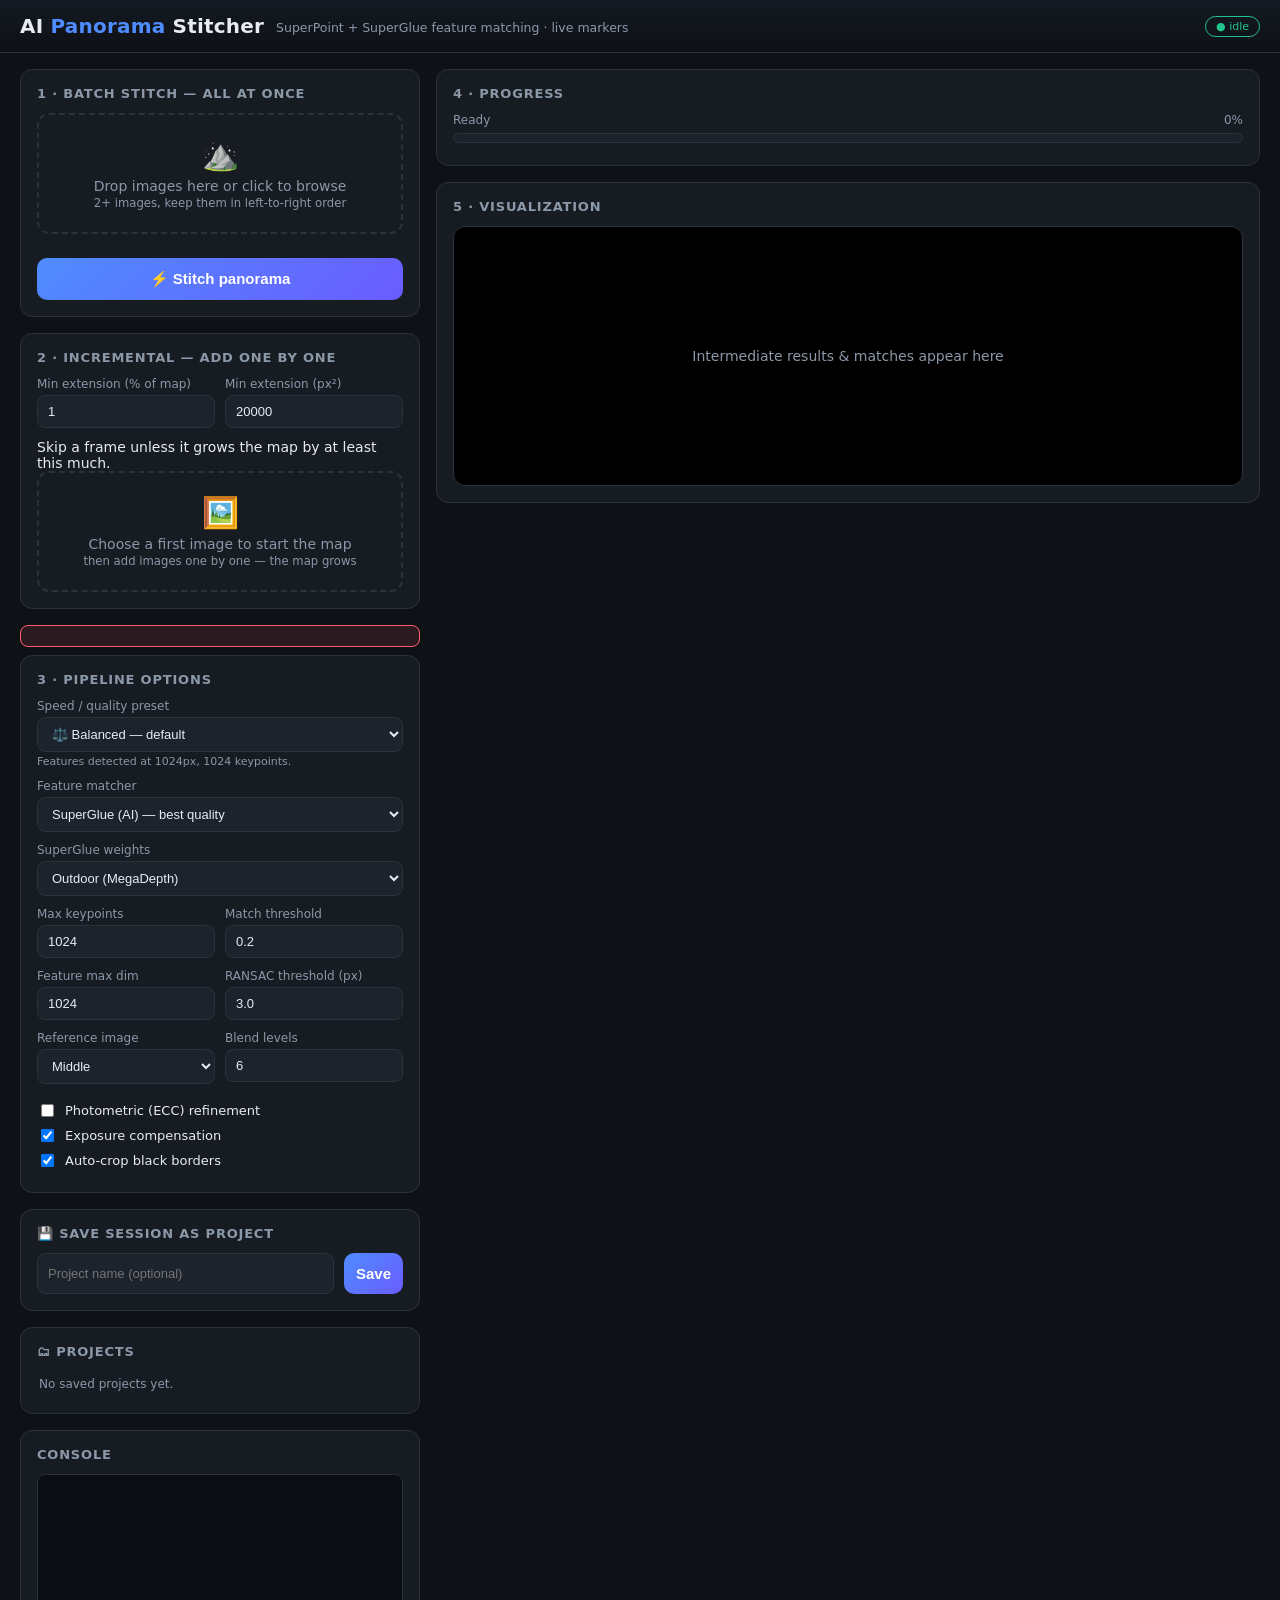
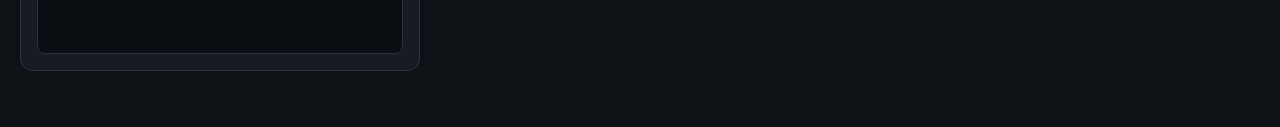
==== static/index.html @ 3840626b "init" ====
<!DOCTYPE html>
<html lang="en">
<head>
  <meta charset="UTF-8" />
  <meta name="viewport" content="width=device-width, initial-scale=1.0" />
  <title>AI Panorama Stitcher · SuperGlue</title>
  <link rel="stylesheet" href="/static/style.css?v=6" />
</head>
<body>
  <header>
    <h1>AI <span class="ai">Panorama</span> Stitcher</h1>
    <p class="subtitle">SuperPoint + SuperGlue feature matching · live markers</p>
    <span class="badge" id="conn-badge">● idle</span>
  </header>

  <div class="layout">
    <!-- ===================== LEFT: controls ===================== -->
    <div>
      <div class="card">
        <h2>1 · Batch stitch — all at once</h2>
        <div class="dropzone" id="dropzone">
          <span class="big">⛰️</span>
          Drop images here or click to browse<br />
          <small>2+ images, keep them in left-to-right order</small>
        </div>
        <input type="file" id="file-input" accept="image/*" multiple hidden />
        <div class="thumbs" id="thumbs"></div>
        <button class="btn" id="stitch-btn" style="margin-top:12px">⚡ Stitch panorama</button>
      </div>

      <div class="card">
        <h2>2 · Incremental — add one by one</h2>
        <div class="row">
          <div class="field">
            <label>Min extension (% of map)</label>
            <input type="number" id="incr-min-extend" value="1" min="0" max="100" step="0.5" />
          </div>
          <div class="field">
            <label>Min extension (px²)</label>
            <input type="number" id="incr-min-extend-px" value="20000" min="0" step="1000" />
          </div>
        </div>
        <div class="hint">Skip a frame unless it grows the map by at least this much.</div>
        <div id="incr-seed-wrap">
          <div class="dropzone" id="incr-seed">
            <span class="big">🖼️</span>
            Choose a first image to start the map<br />
            <small>then add images one by one — the map grows</small>
          </div>
          <input type="file" id="incr-seed-input" accept="image/*" hidden />
        </div>
        <div id="incr-session" hidden>
          <div class="stat-grid" id="incr-stats"></div>
          <div class="row" style="margin-top:10px">
            <button class="btn" id="incr-add-btn">➕ Add next image</button>
            <button class="btn secondary" id="incr-download">⬇ Download</button>
          </div>
          <button class="btn secondary" id="incr-reset" style="margin-top:8px">↺ Start over</button>
          <input type="file" id="incr-add-input" accept="image/*" hidden />
          <div class="hint" id="incr-msg"></div>
        </div>
      </div>

      <div class="banner error" id="banner"></div>

      <div class="card">
        <h2>3 · Pipeline options</h2>
        <div class="field">
          <label>Speed / quality preset</label>
          <select id="preset">
            <option value="fast">⚡ Fast — heavy downscale (~4× faster)</option>
            <option value="balanced" selected>⚖️ Balanced — default</option>
            <option value="best">🏔️ Best — max detail (slow)</option>
          </select>
          <div class="hint" id="preset-hint"></div>
        </div>
        <div class="field">
          <label>Feature matcher</label>
          <select id="engine">
            <option value="superglue">SuperGlue (AI) — best quality</option>
            <option value="sift">SIFT — classic, accurate</option>
            <option value="orb">ORB — fastest (CPU)</option>
          </select>
        </div>
        <div class="field" id="weights-field">
          <label>SuperGlue weights</label>
          <select id="weights">
            <option value="outdoor">Outdoor (MegaDepth)</option>
            <option value="indoor">Indoor (ScanNet)</option>
          </select>
        </div>
        <div class="row">
          <div class="field">
            <label>Max keypoints</label>
            <input type="number" id="max-keypoints" value="1024" min="128" max="8192" step="128" />
          </div>
          <div class="field">
            <label>Match threshold</label>
            <input type="number" id="match-threshold" value="0.2" min="0.05" max="0.9" step="0.05" />
          </div>
        </div>
        <div class="row">
          <div class="field">
            <label>Feature max dim</label>
            <input type="number" id="feature-max-dim" value="1200" min="320" max="4096" step="100" />
          </div>
          <div class="field">
            <label>RANSAC threshold (px)</label>
            <input type="number" id="ransac-thresh" value="3.0" min="0.5" max="20" step="0.5" />
          </div>
        </div>
        <div class="row">
          <div class="field">
            <label>Reference image</label>
            <select id="reference">
              <option value="middle">Middle</option>
              <option value="first">First</option>
            </select>
          </div>
          <div class="field">
            <label>Blend levels</label>
            <input type="number" id="blend-levels" value="6" min="2" max="8" step="1" />
          </div>
        </div>
        <label class="check"><input type="checkbox" id="refine" /> Photometric (ECC) refinement</label>
        <label class="check"><input type="checkbox" id="exposure" checked /> Exposure compensation</label>
        <label class="check"><input type="checkbox" id="crop" checked /> Auto-crop black borders</label>
        <input type="hidden" id="sinkhorn-iterations" value="50" />
      </div>

      <div class="card">
        <h2>💾 Save session as project</h2>
        <div class="row">
          <input type="text" id="project-name" placeholder="Project name (optional)" />
          <button class="btn" id="save-project" style="width:auto">Save</button>
        </div>
      </div>

      <div class="card">
        <h2>🗂 Projects</h2>
        <div class="projects" id="projects-list">
          <div class="empty">No saved projects yet.</div>
        </div>
      </div>

      <div class="card">
        <h2>Console</h2>
        <div class="log" id="log"></div>
      </div>
    </div>

    <!-- ===================== RIGHT: progress + viewer ===================== -->
    <div>
      <div class="card">
        <h2>4 · Progress</h2>
        <div class="progress-wrap">
          <div class="progress-meta">
            <span id="p-label">Ready</span>
            <span id="p-pct">0%</span>
          </div>
          <div class="bar"><div class="fill" id="p-fill"></div></div>
        </div>
        <div class="timeline" id="timeline"></div>
      </div>

      <div class="card">
        <h2>5 · Visualization</h2>
        <div class="viewer" id="viewer">
          <div class="placeholder" id="viewer-ph">Intermediate results & matches appear here</div>
          <img id="viewer-img" hidden />
          <div class="cap" id="viewer-cap" hidden></div>
        </div>
      </div>

      <div class="card" id="result-card" hidden>
        <h2>6 · Result</h2>
        <div class="viewer" id="result-viewer"></div>
        <div class="stat-grid" id="stats"></div>
        <div class="result-actions">
          <a class="btn" id="download" download="panorama.jpg" hidden>⬇ Download JPEG</a>
          <a class="btn" id="download-png" download="panorama.png" hidden>⬇ Download PNG</a>
        </div>
      </div>
    </div>
  </div>

  <script src="/static/app.js?v=6"></script>
</body>
</html>
---- static/style.css ----
:root {
  --bg: #0e1116;
  --panel: #171b22;
  --panel-2: #1d232c;
  --border: #2a323d;
  --text: #e7ecf3;
  --muted: #8b98a8;
  --accent: #4f8cff;
  --accent-2: #22c58b;
  --danger: #ff5f6d;
  --warn: #ffb454;
  --radius: 12px;
}

* { box-sizing: border-box; }

html, body {
  margin: 0;
  padding: 0;
  background: var(--bg);
  color: var(--text);
  font-family: "Inter", system-ui, -apple-system, "Segoe UI", Roboto, sans-serif;
  font-size: 14px;
}

h1 {
  font-size: 20px;
  margin: 0;
  letter-spacing: .2px;
}
h1 .ai { color: var(--accent); }
.subtitle { color: var(--muted); margin: 2px 0 0; font-size: 12.5px; }

header {
  padding: 14px 20px;
  border-bottom: 1px solid var(--border);
  background: linear-gradient(180deg, #141922, #0e1116);
  display: flex;
  align-items: center;
  gap: 12px;
}
header .badge {
  margin-left: auto;
  font-size: 11px;
  color: var(--accent-2);
  border: 1px solid var(--accent-2);
  border-radius: 999px;
  padding: 3px 10px;
  white-space: nowrap;
}

.layout {
  display: grid;
  grid-template-columns: 400px 1fr;
  gap: 16px;
  padding: 16px 20px 40px;
  max-width: 1500px;
  margin: 0 auto;
}
@media (max-width: 980px) { .layout { grid-template-columns: 1fr; } }

.card {
  background: var(--panel);
  border: 1px solid var(--border);
  border-radius: var(--radius);
  padding: 16px;
  margin-bottom: 16px;
}
.card h2 {
  margin: 0 0 12px;
  font-size: 13px;
  text-transform: uppercase;
  letter-spacing: .8px;
  color: var(--muted);
  font-weight: 600;
}

/* ---- dropzone ---- */
.dropzone {
  border: 2px dashed var(--border);
  border-radius: var(--radius);
  padding: 22px;
  text-align: center;
  color: var(--muted);
  cursor: pointer;
  transition: .15s;
}
.dropzone:hover, .dropzone.drag { border-color: var(--accent); color: var(--text); }
.dropzone .big { font-size: 30px; display: block; margin-bottom: 6px; }

.thumbs { display: flex; flex-wrap: wrap; gap: 8px; margin-top: 12px; }
.thumb {
  position: relative;
  width: 72px; height: 54px;
  border-radius: 8px;
  overflow: hidden;
  border: 1px solid var(--border);
  cursor: grab;
  background: #000;
}
.thumb img { width: 100%; height: 100%; object-fit: cover; display: block; }
.thumb .idx {
  position: absolute; left: 3px; top: 3px;
  background: rgba(0,0,0,.65); color: #fff;
  font-size: 10px; padding: 1px 5px; border-radius: 4px;
}
.thumb .del {
  position: absolute; right: 3px; top: 3px;
  background: rgba(0,0,0,.7); color: #fff;
  border: none; border-radius: 50%; width: 18px; height: 18px;
  cursor: pointer; line-height: 1; font-size: 12px;
}
.thumb.dragging { opacity: .4; }

/* ---- form ---- */
.field { margin-bottom: 11px; }
.field label { display: block; font-size: 12px; color: var(--muted); margin-bottom: 4px; }
.field input, .field select {
  width: 100%;
  background: var(--panel-2);
  color: var(--text);
  border: 1px solid var(--border);
  border-radius: 8px;
  padding: 8px 10px;
  font-size: 13px;
}
.field input[type=range] { padding: 0; }
.field .hint { color: var(--muted); font-size: 11px; margin-top: 3px; }
.row { display: flex; gap: 10px; }
.row .field { flex: 1; }
.check { display: flex; align-items: center; gap: 8px; margin: 6px 0; font-size: 13px; }
.check input { width: auto; }

.btn {
  width: 100%;
  background: linear-gradient(135deg, #4f8cff, #6a5cff);
  color: #fff;
  border: none;
  border-radius: 10px;
  padding: 12px;
  font-size: 15px;
  font-weight: 600;
  cursor: pointer;
  transition: .15s;
}
.btn:hover:not(:disabled) { filter: brightness(1.1); }
.btn:disabled { opacity: .5; cursor: not-allowed; }

/* ---- progress ---- */
.progress-wrap { margin-bottom: 6px; }
.progress-meta { display: flex; justify-content: space-between; font-size: 12px; color: var(--muted); margin-bottom: 6px; }
.bar {
  height: 10px;
  background: var(--panel-2);
  border-radius: 999px;
  overflow: hidden;
  border: 1px solid var(--border);
}
.bar .fill {
  height: 100%;
  width: 0%;
  background: linear-gradient(90deg, var(--accent), var(--accent-2));
  border-radius: 999px;
  transition: width .3s ease;
}

/* ---- timeline markers ---- */
.timeline { margin-top: 6px; }
.marker {
  display: grid;
  grid-template-columns: 26px 1fr;
  gap: 10px;
  padding: 10px 4px;
  position: relative;
}
.marker:not(:last-child)::before {
  content: "";
  position: absolute;
  left: 16px; top: 30px; bottom: -6px;
  width: 2px;
  background: var(--border);
}
.marker .node {
  width: 24px; height: 24px;
  border-radius: 50%;
  display: flex; align-items: center; justify-content: center;
  font-size: 12px;
  border: 2px solid var(--border);
  background: var(--panel-2);
  color: var(--muted);
  z-index: 1;
}
.marker.running .node { border-color: var(--accent); color: var(--accent); animation: pulse 1.2s infinite; }
.marker.done .node { border-color: var(--accent-2); color: var(--accent-2); background: rgba(34,197,139,.12); }
.marker.error .node { border-color: var(--danger); color: var(--danger); background: rgba(255,95,109,.12); }
@keyframes pulse { 50% { box-shadow: 0 0 0 5px rgba(79,140,255,.15); } }

.marker .body .label { font-weight: 600; font-size: 13px; }
.marker .body .msg { color: var(--muted); font-size: 12px; margin-top: 2px; min-height: 15px; }
.marker .mini {
  height: 4px; background: var(--panel-2); border-radius: 99px; margin-top: 6px; overflow: hidden;
}
.marker .mini .fill { height: 100%; background: var(--accent); width: 0%; transition: width .25s; }
.marker.done .mini .fill { background: var(--accent-2); }

.marker .shots { display: flex; flex-wrap: wrap; gap: 6px; margin-top: 8px; }
.shot {
  width: 86px; height: 56px;
  border-radius: 6px; overflow: hidden;
  border: 1px solid var(--border);
  cursor: pointer;
  background: #000;
  position: relative;
}
.shot img { width: 100%; height: 100%; object-fit: cover; display: block; }
.shot .cap {
  position: absolute; bottom: 0; left: 0; right: 0;
  font-size: 9px; padding: 2px 4px;
  background: linear-gradient(transparent, rgba(0,0,0,.8));
  color: #fff; white-space: nowrap; overflow: hidden; text-overflow: ellipsis;
}

/* ---- viewer ---- */
.viewer {
  background: #000;
  border: 1px solid var(--border);
  border-radius: var(--radius);
  min-height: 260px;
  display: flex; align-items: center; justify-content: center;
  overflow: hidden;
  position: relative;
}
.viewer img { max-width: 100%; max-height: 480px; object-fit: contain; }
.viewer .placeholder { color: var(--muted); padding: 30px; text-align: center; }
.viewer .cap {
  position: absolute; bottom: 0; left: 0; right: 0;
  padding: 8px 12px; font-size: 12px;
  background: linear-gradient(transparent, rgba(0,0,0,.85));
  color: #fff;
}

/* ---- result ---- */
.result-actions { display: flex; gap: 10px; margin-top: 12px; }
.result-actions .btn { width: auto; padding: 10px 18px; font-size: 14px; }
.btn.secondary { background: var(--panel-2); border: 1px solid var(--border); color: var(--text); }

/* ---- log ---- */
.log {
  background: #0a0d12;
  border: 1px solid var(--border);
  border-radius: 8px;
  height: 180px;
  overflow-y: auto;
  font-family: ui-monospace, "SF Mono", Menlo, monospace;
  font-size: 11.5px;
  padding: 8px 10px;
  color: #b9c4d2;
}
.log .line { padding: 1px 0; white-space: pre-wrap; }
.log .warn { color: var(--warn); }
.log .error { color: var(--danger); }

.banner {
  padding: 10px 12px; border-radius: 8px; margin: 8px 0; display: none;
}
.banner.error { display: block; background: rgba(255,95,109,.12); color: var(--danger); border: 1px solid var(--danger); }

.stat-grid { display: grid; grid-template-columns: repeat(3, 1fr); gap: 8px; margin-top: 10px; }
.stat { background: var(--panel-2); border: 1px solid var(--border); border-radius: 8px; padding: 8px; }
.stat .k { font-size: 10px; color: var(--muted); text-transform: uppercase; }
.stat .v { font-size: 14px; font-weight: 600; margin-top: 2px; }

.spin { display: inline-block; width: 14px; height: 14px; border: 2px solid var(--muted); border-top-color: var(--accent); border-radius: 50%; animation: rot .8s linear infinite; vertical-align: -2px; margin-right: 6px; }
@keyframes rot { to { transform: rotate(360deg); } }

/* ---- mode tabs ---- */
.mode-tabs { display: flex; gap: 8px; }
.mode-tab {
  flex: 1;
  background: var(--panel-2);
  color: var(--muted);
  border: 1px solid var(--border);
  border-radius: 8px;
  padding: 9px 6px;
  font-size: 13px;
  cursor: pointer;
}
.mode-tab.active {
  background: linear-gradient(135deg, rgba(79,140,255,.18), rgba(106,92,255,.18));
  color: var(--text);
  border-color: var(--accent);
}

/* ---- projects ---- */
#project-name {
  flex: 1;
  background: var(--panel-2);
  color: var(--text);
  border: 1px solid var(--border);
  border-radius: 8px;
  padding: 10px;
  font-size: 13px;
}
.projects { display: flex; flex-direction: column; gap: 8px; max-height: 320px; overflow-y: auto; }
.projects .empty { color: var(--muted); font-size: 12px; padding: 6px 2px; }
.project {
  display: grid;
  grid-template-columns: 64px 1fr auto;
  gap: 10px;
  align-items: center;
  background: var(--panel-2);
  border: 1px solid var(--border);
  border-radius: 10px;
  padding: 8px;
}
.project .thumb { width: 64px; height: 48px; border-radius: 6px; overflow: hidden; background: #000; }
.project .thumb img { width: 100%; height: 100%; object-fit: cover; }
.project .info { min-width: 0; }
.project .info .name { font-weight: 600; font-size: 13px; white-space: nowrap; overflow: hidden; text-overflow: ellipsis; }
.project .info .meta { color: var(--muted); font-size: 11px; margin-top: 2px; }
.project .actions { display: flex; gap: 6px; }
.project .actions button {
  background: var(--panel);
  color: var(--text);
  border: 1px solid var(--border);
  border-radius: 7px;
  padding: 6px 9px;
  font-size: 12px;
  cursor: pointer;
}
.project .actions button:hover { border-color: var(--accent); }
.project .actions button.danger:hover { border-color: var(--danger); color: var(--danger); }
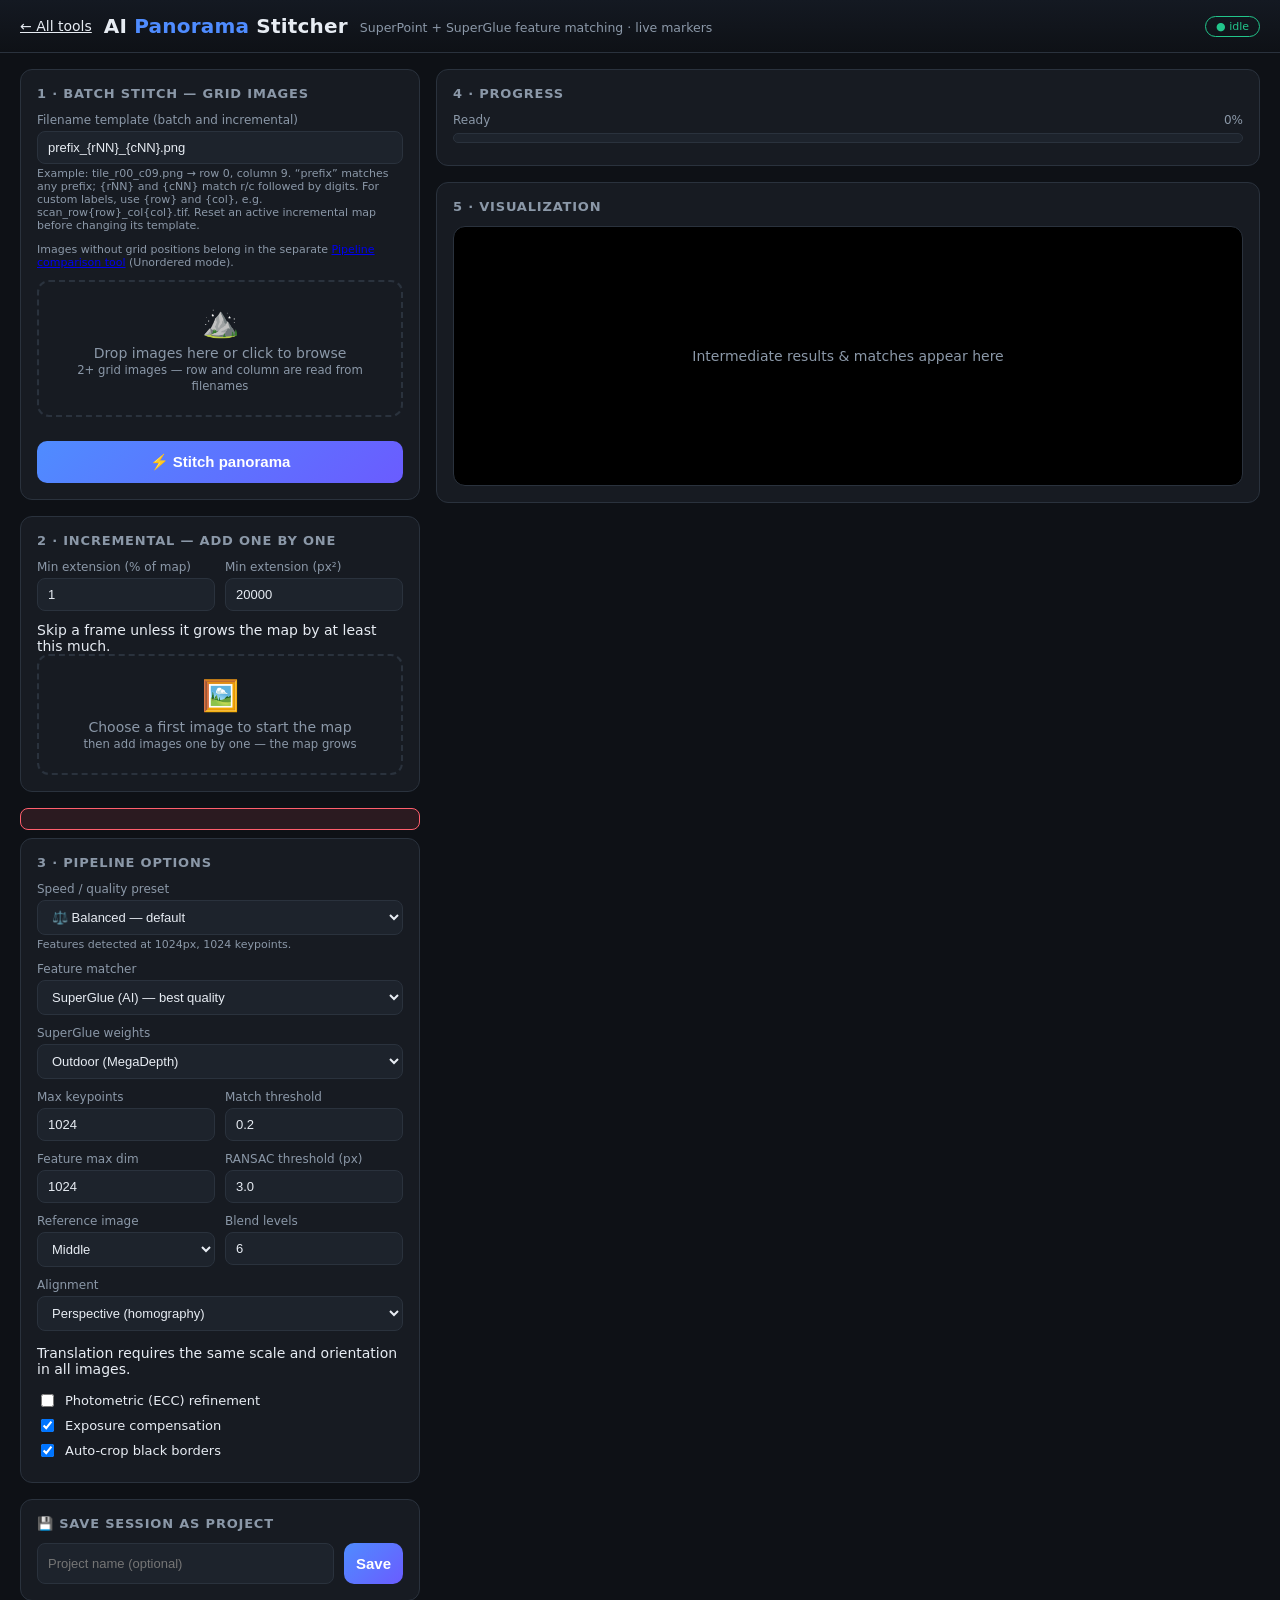
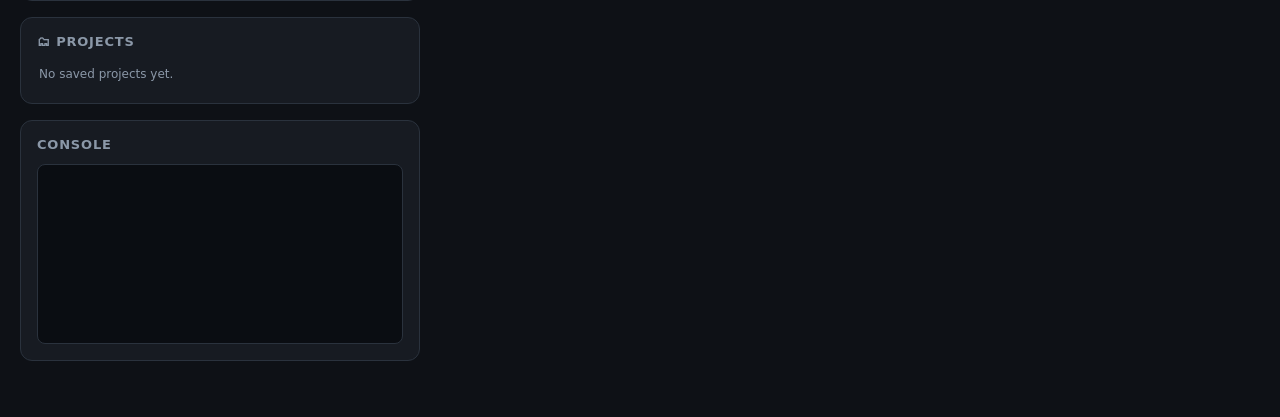
==== commit f7a0af8d: "updates" ====
--- a/static/index.html
+++ b/static/index.html
@@ -4,10 +4,11 @@
   <meta charset="UTF-8" />
   <meta name="viewport" content="width=device-width, initial-scale=1.0" />
   <title>AI Panorama Stitcher · SuperGlue</title>
-  <link rel="stylesheet" href="/static/style.css?v=6" />
+  <link rel="stylesheet" href="/static/style.css?v=9" />
 </head>
 <body>
   <header>
+    <a href="/" style="color:inherit">← All tools</a>
     <h1>AI <span class="ai">Panorama</span> Stitcher</h1>
     <p class="subtitle">SuperPoint + SuperGlue feature matching · live markers</p>
     <span class="badge" id="conn-badge">● idle</span>
@@ -17,14 +18,25 @@
     <!-- ===================== LEFT: controls ===================== -->
     <div>
       <div class="card">
-        <h2>1 · Batch stitch — all at once</h2>
+        <h2>1 · Batch stitch — grid images</h2>
+        <div class="field">
+          <label for="filename-template">Filename template (batch and incremental)</label>
+          <input id="filename-template" type="text" value="prefix_{rNN}_{cNN}.png" maxlength="256" aria-describedby="filename-help" />
+          <p class="hint" id="filename-help">Example: tile_r00_c09.png → row 0, column 9. “prefix” matches any prefix; {rNN} and {cNN} match r/c followed by digits. For custom labels, use {row} and {col}, e.g. scan_row{row}_col{col}.tif. Reset an active incremental map before changing its template.</p>
+          <p class="hint">Images without grid positions belong in the separate <a href="/compare">Pipeline comparison tool</a> (Unordered mode).</p>
+          <p class="hint" id="grid-status" role="status"></p>
+        </div>
         <div class="dropzone" id="dropzone">
           <span class="big">⛰️</span>
           Drop images here or click to browse<br />
-          <small>2+ images, keep them in left-to-right order</small>
+          <small>2+ grid images — row and column are read from filenames</small>
         </div>
         <input type="file" id="file-input" accept="image/*" multiple hidden />
         <div class="thumbs" id="thumbs"></div>
+        <div id="match-debug-summary" hidden>
+          <p id="match-debug-count" class="hint" role="status"></p>
+          <button id="match-debug-open" class="btn secondary" type="button">Inspect overlaps</button>
+        </div>
         <button class="btn" id="stitch-btn" style="margin-top:12px">⚡ Stitch panorama</button>
       </div>
 
@@ -121,6 +133,14 @@
             <label>Blend levels</label>
             <input type="number" id="blend-levels" value="6" min="2" max="8" step="1" />
           </div>
+        </div>
+        <div class="field">
+          <label for="alignment">Alignment</label>
+          <select id="alignment">
+            <option value="homography">Perspective (homography)</option>
+            <option value="translation">Translation only (x/y shifts)</option>
+          </select>
+          <p class="muted">Translation requires the same scale and orientation in all images.</p>
         </div>
         <label class="check"><input type="checkbox" id="refine" /> Photometric (ECC) refinement</label>
         <label class="check"><input type="checkbox" id="exposure" checked /> Exposure compensation</label>
@@ -184,6 +204,34 @@
     </div>
   </div>
 
-  <script src="/static/app.js?v=6"></script>
+  <section id="grid-overlay" class="grid-overlay" role="dialog" aria-modal="false" aria-labelledby="grid-overlay-title" hidden>
+    <div id="grid-overlay-drag" class="grid-overlay-header" tabindex="0" aria-label="Move image grid. Drag or use arrow keys.">
+      <strong id="grid-overlay-title">Image grid</strong><span>Drag to move</span>
+    </div>
+    <p id="grid-overlay-caption" class="hint"></p>
+    <div id="grid-overlay-content" class="grid-overlay-content"></div>
+    <div class="grid-overlay-footer">Entire grid fits · orange: rejected overlap · red: disconnected groups. Click a tile to inspect.
+      <button id="grid-overlay-resize" aria-label="Resize image grid. Drag or use arrow keys." title="Drag to resize">◢</button>
+    </div>
+  </section>
+
+  <dialog id="match-debug" aria-labelledby="match-debug-title">
+    <div class="match-debug-header"><h2 id="match-debug-title">Overlap inspector</h2><button id="match-debug-close" type="button">Close</button></div>
+    <label for="match-debug-pair">Image pair</label>
+    <select id="match-debug-pair"></select>
+    <p id="match-debug-reason" role="status"></p>
+    <p id="match-debug-names"></p>
+    <a id="match-debug-full" target="_blank" rel="noopener"><img id="match-debug-image" alt="Two images side by side with lines connecting matched features" /></a>
+    <p id="match-debug-legend" class="hint"></p>
+    <p class="hint">Lines show candidate matches, including incorrect ones. Red → green indicates relative matcher confidence, not geometric inlier status. Click the preview to open it at full size.</p>
+  </dialog>
+
+  <dialog id="filename-warning" aria-labelledby="filename-warning-title">
+    <h2 id="filename-warning-title">Image filenames need row and column positions</h2>
+    <p id="filename-warning-message" style="white-space:pre-wrap"></p>
+    <p>For images without grid positions, use the separate <a href="/compare">Pipeline comparison tool</a> and select Unordered mode.</p>
+    <button class="btn" id="filename-warning-close">Adjust filename template</button>
+  </dialog>
+  <script src="/static/app.js?v=10"></script>
 </body>
 </html>
--- a/static/style.css
+++ b/static/style.css
@@ -88,7 +88,45 @@
 .dropzone:hover, .dropzone.drag { border-color: var(--accent); color: var(--text); }
 .dropzone .big { font-size: 30px; display: block; margin-bottom: 6px; }
 
-.thumbs { display: flex; flex-wrap: wrap; gap: 8px; margin-top: 12px; }
+.layout > div { min-width: 0; }
+.thumbs { margin-top: 12px; }
+.tile-grid { display: grid; gap: 8px; }
+.unplaced-thumbs { display: flex; flex-wrap: wrap; gap: 8px; }
+.thumbs .thumb { cursor: default; }
+.tile-grid .thumb { width: 100%; height: 72px; cursor: default; }
+.tile-grid .thumb img { object-fit: contain; }
+.thumbs .thumb .idx, .tile-grid .thumb .idx { top: auto; bottom: 3px; }
+.grid-overlay {
+  position: fixed; z-index: 100; left: 16px; top: 80px;
+  width: min(640px, calc(100vw - 32px)); height: min(480px, calc(100dvh - 32px));
+  display: flex; flex-direction: column; overflow: hidden;
+  background: var(--panel); border: 1px solid var(--border); border-radius: 12px;
+  box-shadow: 0 16px 60px #0009;
+}
+.grid-overlay[hidden] { display: none; }
+.grid-overlay-header {
+  display: flex; justify-content: space-between; align-items: center;
+  padding: 12px; background: var(--panel-2); cursor: move; touch-action: none; user-select: none;
+}
+.grid-overlay-header span, .grid-overlay-footer { font-size: 11px; color: var(--muted); }
+#grid-overlay-caption { margin: 8px 12px; }
+.grid-overlay-content { position: relative; flex: 1; min-height: 0; overflow: hidden; margin: 4px 12px; }
+.grid-overlay-content .tile-grid { position: absolute; left: 50%; top: 50%; transform-origin: center; }
+.grid-overlay-footer { padding: 6px 32px 8px 12px; position: relative; }
+.tile-grid .thumb.has-matches { cursor: pointer; }
+.tile-grid .thumb.match-rejected { box-shadow: inset 0 0 0 5px #ffae36; border: 3px solid #ffae36; }
+.tile-grid .thumb.match-disconnected { box-shadow: inset 0 0 0 5px #ff5f6d; border: 3px solid #ff5f6d; }
+#match-debug { width: min(1200px, 94vw); max-height: 92dvh; overflow: auto; background: var(--panel); color: var(--text); border: 1px solid var(--border); border-radius: 12px; padding: 20px; }
+#match-debug::backdrop { background: #000a; }
+.match-debug-header { display: flex; align-items: center; justify-content: space-between; gap: 16px; }
+#match-debug-pair { width: 100%; }
+#match-debug-image { display: block; width: 100%; height: auto; }
+#match-debug-reason { white-space: pre-wrap; }
+#grid-overlay-resize {
+  position: absolute; right: 0; bottom: 0; width: 30px; height: 30px;
+  border: 0; background: transparent; color: var(--text); font-size: 22px;
+  cursor: nwse-resize; touch-action: none;
+}
 .thumb {
   position: relative;
   width: 72px; height: 54px;
@@ -330,3 +368,7 @@
 }
 .project .actions button:hover { border-color: var(--accent); }
 .project .actions button.danger:hover { border-color: var(--danger); color: var(--danger); }
+
+#filename-warning { max-width: 620px; width: calc(100% - 48px); color: var(--text, #eee); background: #181e2a; border: 1px solid #566079; border-radius: 12px; padding: 24px; }
+#filename-warning::backdrop { background: #0009; }
+#filename-warning a { color: #8bbdff; }
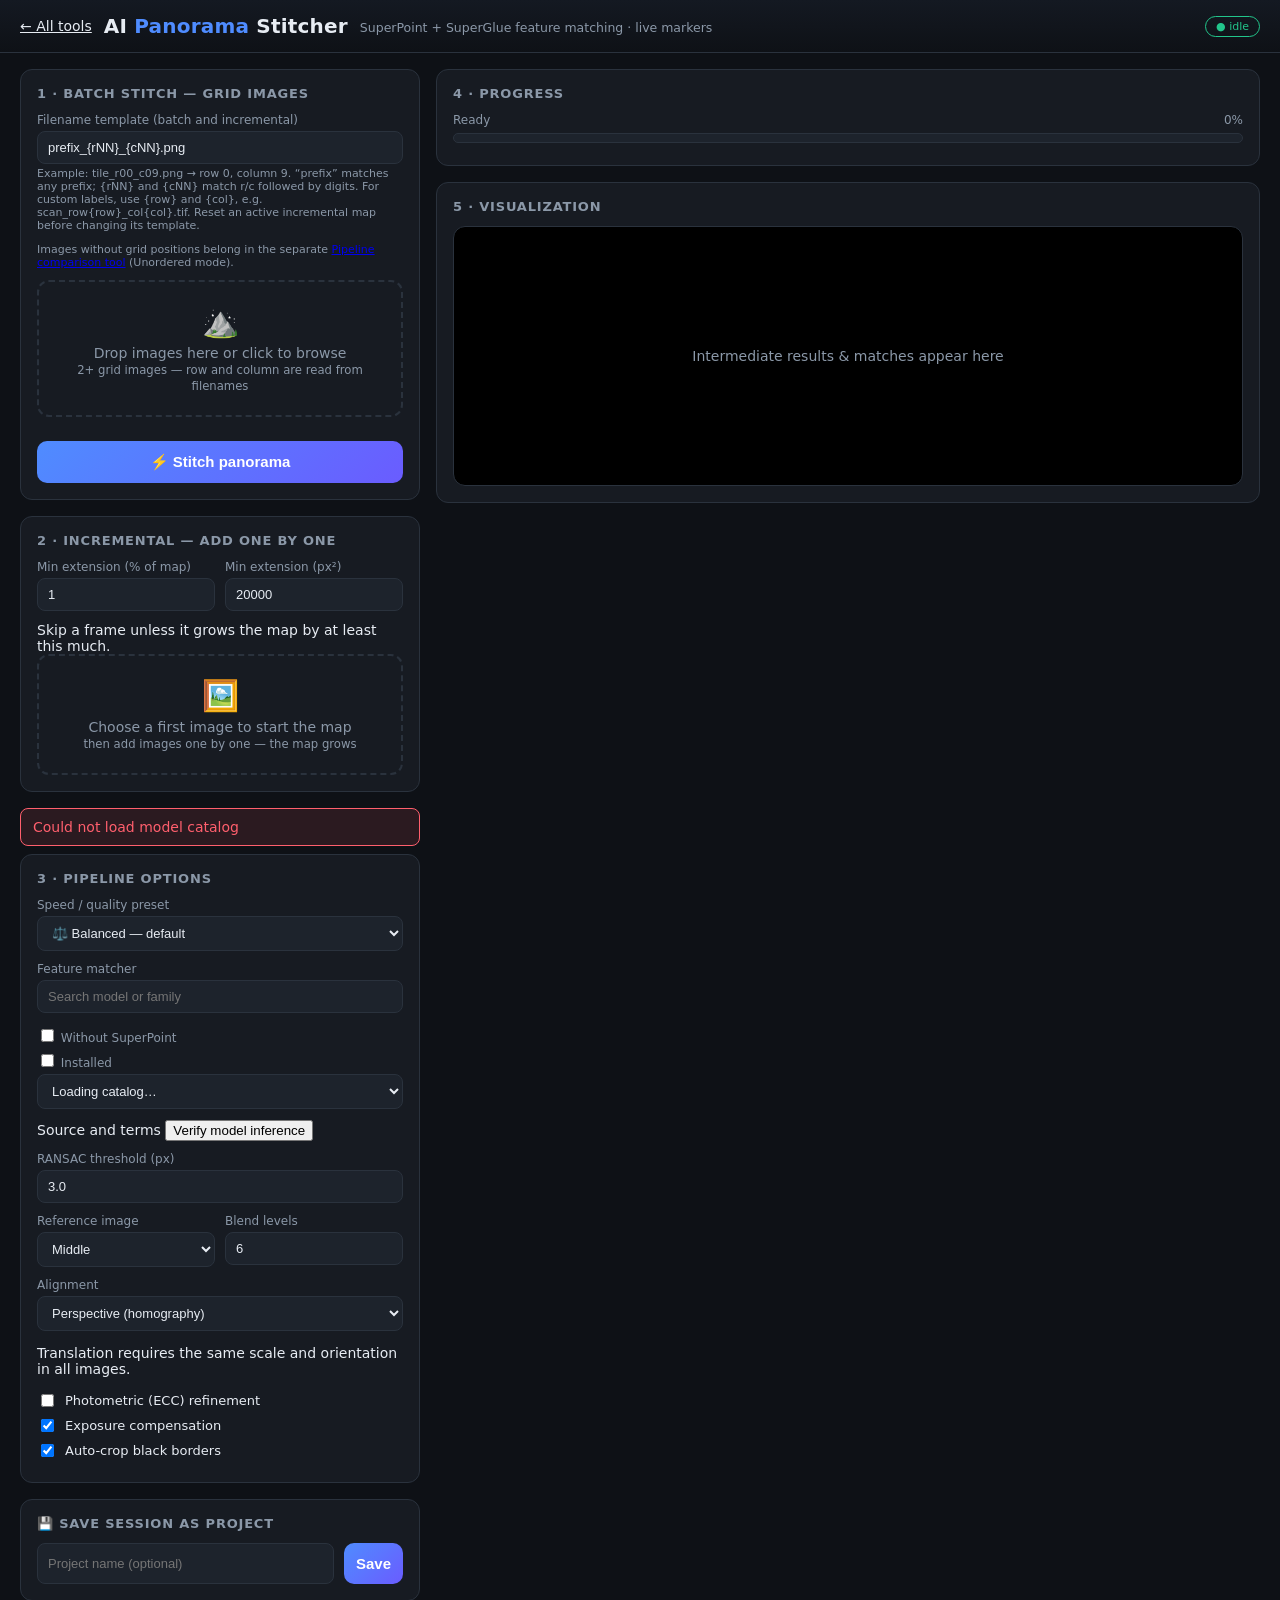
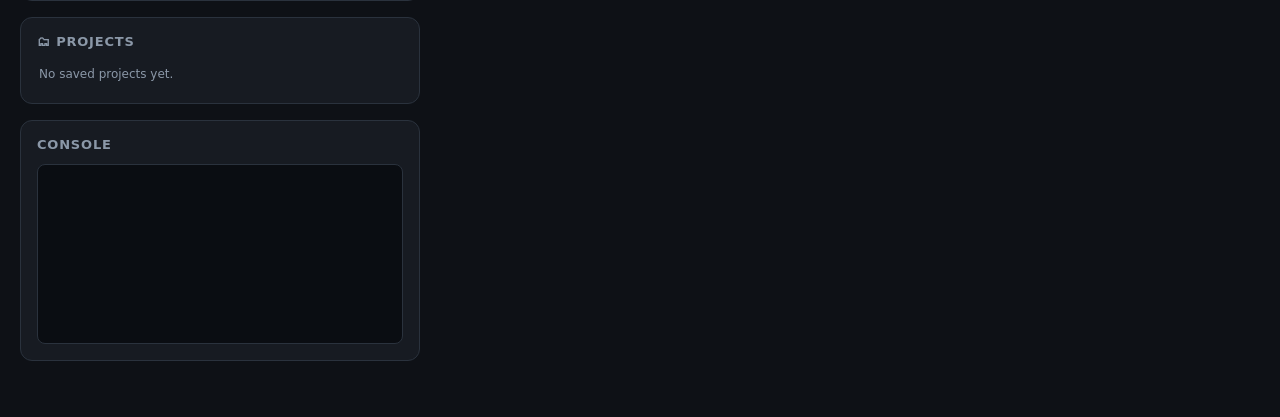
==== commit 0bd4ec08: "Integrate learned models into classic stitching and automate startup" ====
--- a/static/index.html
+++ b/static/index.html
@@ -88,11 +88,14 @@
         </div>
         <div class="field">
           <label>Feature matcher</label>
-          <select id="engine">
-            <option value="superglue">SuperGlue (AI) — best quality</option>
-            <option value="sift">SIFT — classic, accurate</option>
-            <option value="orb">ORB — fastest (CPU)</option>
-          </select>
+          <input type="search" id="engine-search" placeholder="Search model or family" aria-label="Search matching models" />
+          <label class="check"><input type="checkbox" id="engine-no-superpoint" /> Without SuperPoint</label>
+          <label class="check"><input type="checkbox" id="engine-installed" /> Installed</label>
+          <select id="engine" aria-label="Feature matcher"><option>Loading catalog…</option></select>
+          <p id="engine-status" class="hint" role="status"></p>
+          <a id="engine-source" target="_blank" rel="noopener">Source and terms</a>
+          <button type="button" id="engine-verify">Verify model inference</button>
+          <div id="engine-options"></div>
         </div>
         <div class="field" id="weights-field">
           <label>SuperGlue weights</label>
@@ -221,9 +224,17 @@
     <select id="match-debug-pair"></select>
     <p id="match-debug-reason" role="status"></p>
     <p id="match-debug-names"></p>
+    <label>Show <select id="match-debug-mode"><option value="all">All matches</option><option value="inliers">Geometric inliers</option><option value="outliers">Geometric outliers</option><option value="confidence">Native confidence</option></select></label>
+    <a id="match-debug-artifact" hidden download>Download full correspondences (NPZ)</a>
     <a id="match-debug-full" target="_blank" rel="noopener"><img id="match-debug-image" alt="Two images side by side with lines connecting matched features" /></a>
     <p id="match-debug-legend" class="hint"></p>
-    <p class="hint">Lines show candidate matches, including incorrect ones. Red → green indicates relative matcher confidence, not geometric inlier status. Click the preview to open it at full size.</p>
+    <p class="hint">Confidence is model-specific, not a calibrated probability. Blue lines indicate unavailable confidence. Inlier/outlier filters use the selected geometric estimator.</p>
+    <label for="pair-retry-models">Retry this pair with…</label>
+    <select id="pair-retry-models" multiple size="5"></select>
+    <button type="button" id="pair-retry-current">Retry with current model</button>
+    <button type="button" id="pair-retry">Compare selected models</button>
+    <p class="hint">Retries are separate diagnostics. Rerun the full grid to apply a different model.</p>
+    <div id="pair-retry-results" role="status"></div>
   </dialog>
 
   <dialog id="filename-warning" aria-labelledby="filename-warning-title">
@@ -232,6 +243,7 @@
     <p>For images without grid positions, use the separate <a href="/compare">Pipeline comparison tool</a> and select Unordered mode.</p>
     <button class="btn" id="filename-warning-close">Adjust filename template</button>
   </dialog>
-  <script src="/static/app.js?v=10"></script>
+  <script src="/static/engine-controls.js"></script>
+  <script src="/static/app.js?v=11"></script>
 </body>
 </html>
--- a/static/style.css
+++ b/static/style.css
@@ -372,3 +372,9 @@
 #filename-warning { max-width: 620px; width: calc(100% - 48px); color: var(--text, #eee); background: #181e2a; border: 1px solid #566079; border-radius: 12px; padding: 24px; }
 #filename-warning::backdrop { background: #0009; }
 #filename-warning a { color: #8bbdff; }
+
+.engine-option { display: grid; grid-template-columns: 1fr 1fr; gap: .75rem; margin: .6rem 0; align-items: center; }
+#engine-options input, #engine-options select { min-width: 0; width: 100%; }
+#pair-retry-results img { max-width: 100%; }
+#engine-search { width: 100%; margin-bottom: .5rem; }
+[hidden] { display: none !important; }
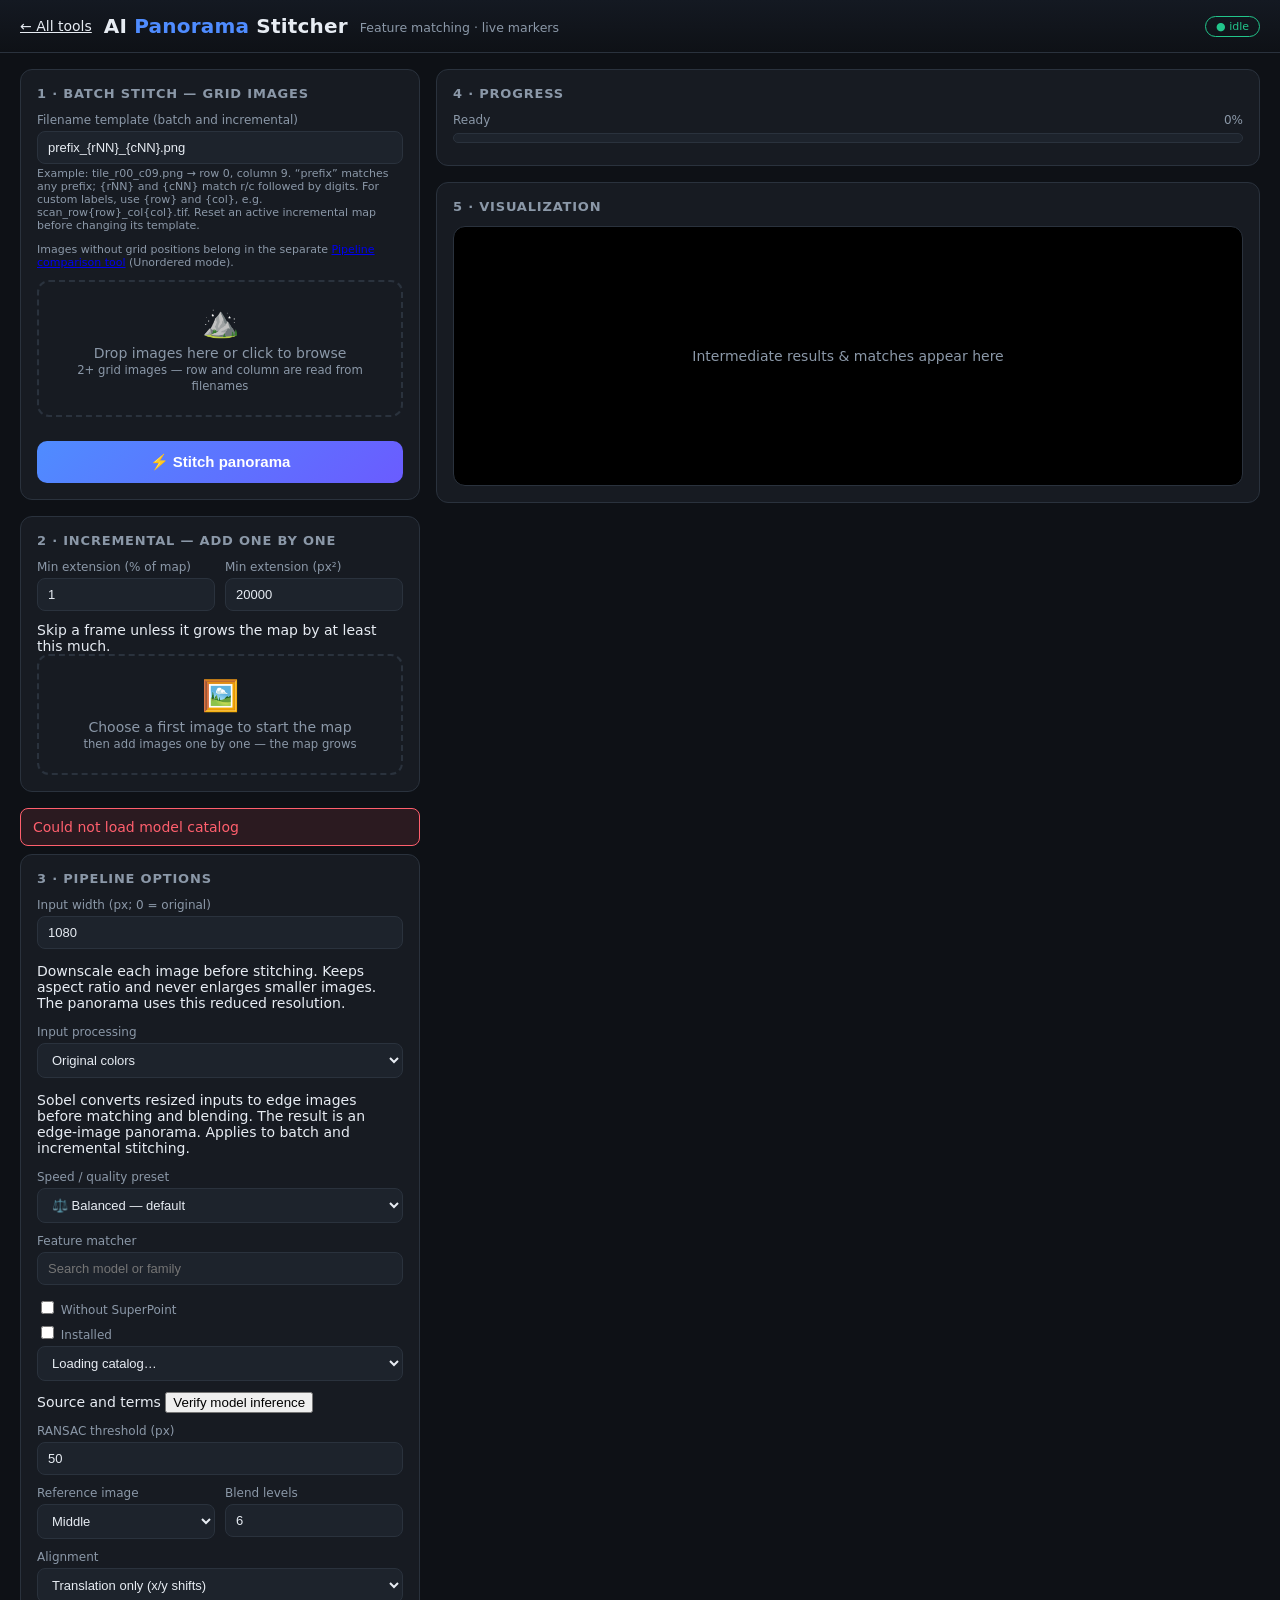
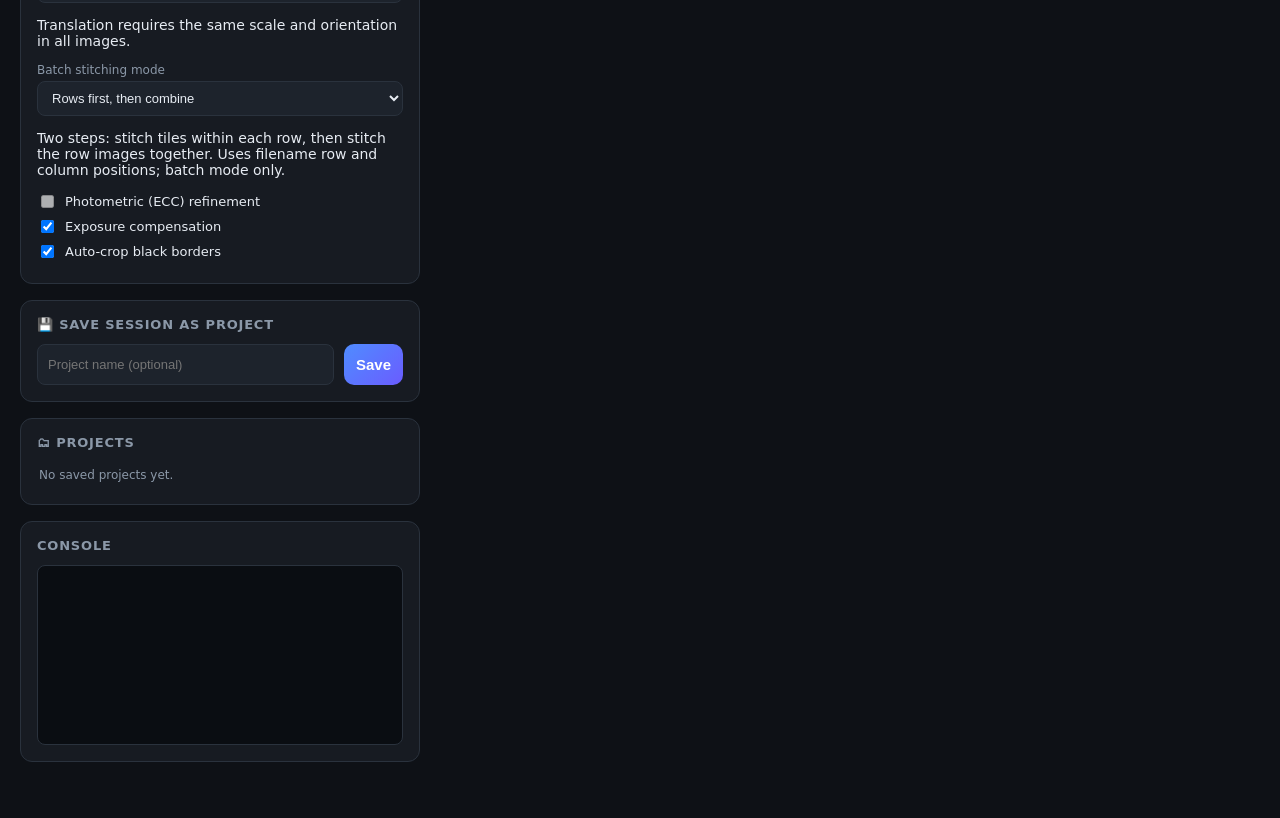
==== commit 6b170eb1: "experimenting with stitching" ====
--- a/static/index.html
+++ b/static/index.html
@@ -3,14 +3,14 @@
 <head>
   <meta charset="UTF-8" />
   <meta name="viewport" content="width=device-width, initial-scale=1.0" />
-  <title>AI Panorama Stitcher · SuperGlue</title>
+  <title>AI Panorama Stitcher</title>
   <link rel="stylesheet" href="/static/style.css?v=9" />
 </head>
 <body>
   <header>
-    <a href="/" style="color:inherit">← All tools</a>
+    <a href="/overview" style="color:inherit">← All tools</a>
     <h1>AI <span class="ai">Panorama</span> Stitcher</h1>
-    <p class="subtitle">SuperPoint + SuperGlue feature matching · live markers</p>
+    <p class="subtitle">Feature matching · live markers</p>
     <span class="badge" id="conn-badge">● idle</span>
   </header>
 
@@ -77,6 +77,19 @@
 
       <div class="card">
         <h2>3 · Pipeline options</h2>
+        <div class="field">
+          <label for="input-max-width">Input width (px; 0 = original)</label>
+          <input type="number" id="input-max-width" value="1080" min="0" max="16384" step="1" />
+          <p class="muted">Downscale each image before stitching. Keeps aspect ratio and never enlarges smaller images. The panorama uses this reduced resolution.</p>
+        </div>
+        <div class="field">
+          <label for="preprocessing">Input processing</label>
+          <select id="preprocessing">
+            <option value="none">Original colors</option>
+            <option value="sobel">Sobel edges</option>
+          </select>
+          <p class="muted">Sobel converts resized inputs to edge images before matching and blending. The result is an edge-image panorama. Applies to batch and incremental stitching.</p>
+        </div>
         <div class="field">
           <label>Speed / quality preset</label>
           <select id="preset">
@@ -121,7 +134,7 @@
           </div>
           <div class="field">
             <label>RANSAC threshold (px)</label>
-            <input type="number" id="ransac-thresh" value="3.0" min="0.5" max="20" step="0.5" />
+            <input type="number" id="ransac-thresh" value="50" min="0.5" max="100" step="0.5" />
           </div>
         </div>
         <div class="row">
@@ -141,9 +154,17 @@
           <label for="alignment">Alignment</label>
           <select id="alignment">
             <option value="homography">Perspective (homography)</option>
-            <option value="translation">Translation only (x/y shifts)</option>
+            <option value="translation" selected>Translation only (x/y shifts)</option>
           </select>
           <p class="muted">Translation requires the same scale and orientation in all images.</p>
+        </div>
+        <div class="field">
+          <label for="stitching-mode">Batch stitching mode</label>
+          <select id="stitching-mode">
+            <option value="grid">Grid neighbors (single pass)</option>
+            <option value="rows_first" selected>Rows first, then combine</option>
+          </select>
+          <p class="muted">Two steps: stitch tiles within each row, then stitch the row images together. Uses filename row and column positions; batch mode only.</p>
         </div>
         <label class="check"><input type="checkbox" id="refine" /> Photometric (ECC) refinement</label>
         <label class="check"><input type="checkbox" id="exposure" checked /> Exposure compensation</label>
@@ -197,12 +218,18 @@
 
       <div class="card" id="result-card" hidden>
         <h2>6 · Result</h2>
+        <p id="result-notice" role="status" hidden></p>
         <div class="viewer" id="result-viewer"></div>
         <div class="stat-grid" id="stats"></div>
         <div class="result-actions">
           <a class="btn" id="download" download="panorama.jpg" hidden>⬇ Download JPEG</a>
           <a class="btn" id="download-png" download="panorama.png" hidden>⬇ Download PNG</a>
         </div>
+      </div>
+      <div class="card" id="completed-rows-card" hidden>
+        <h2>Completed rows</h2>
+        <p class="muted">Feathered row images remain available even if other rows cannot be aligned.</p>
+        <div class="result-actions" id="completed-rows"></div>
       </div>
     </div>
   </div>
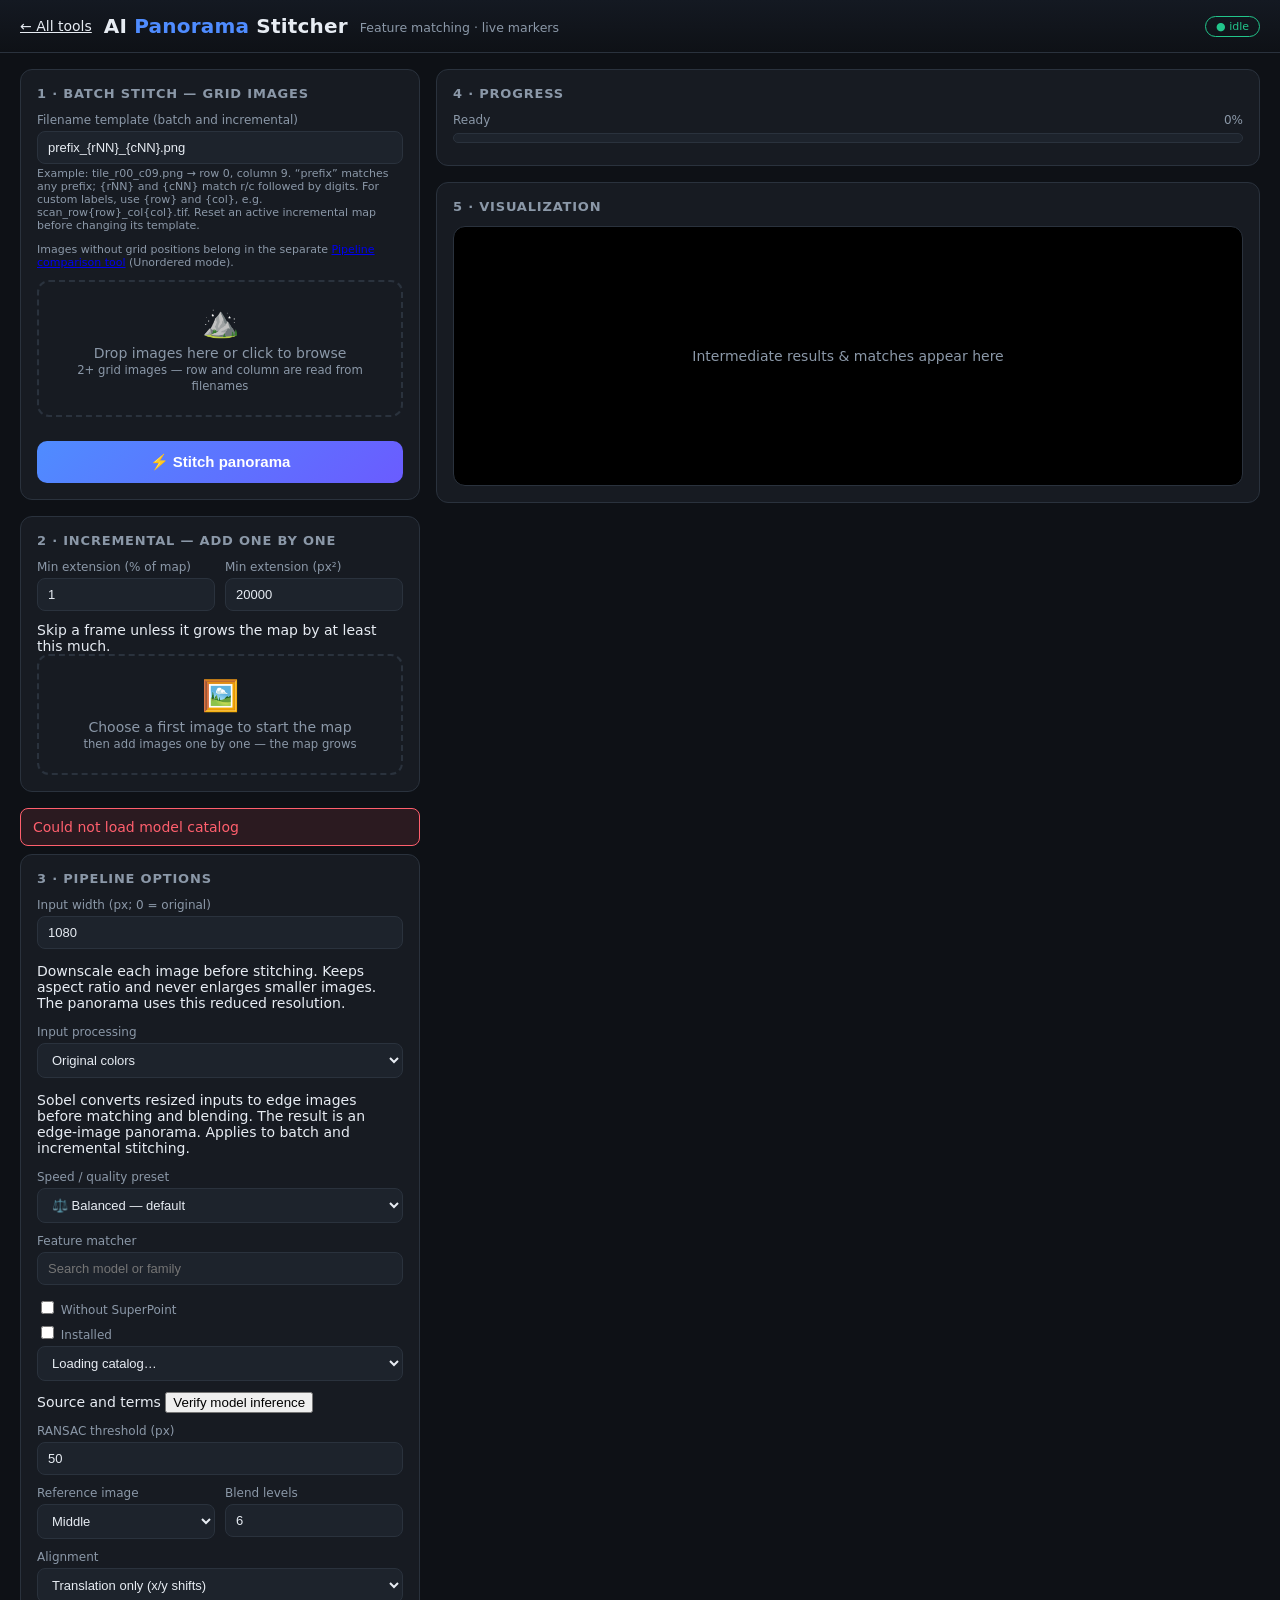
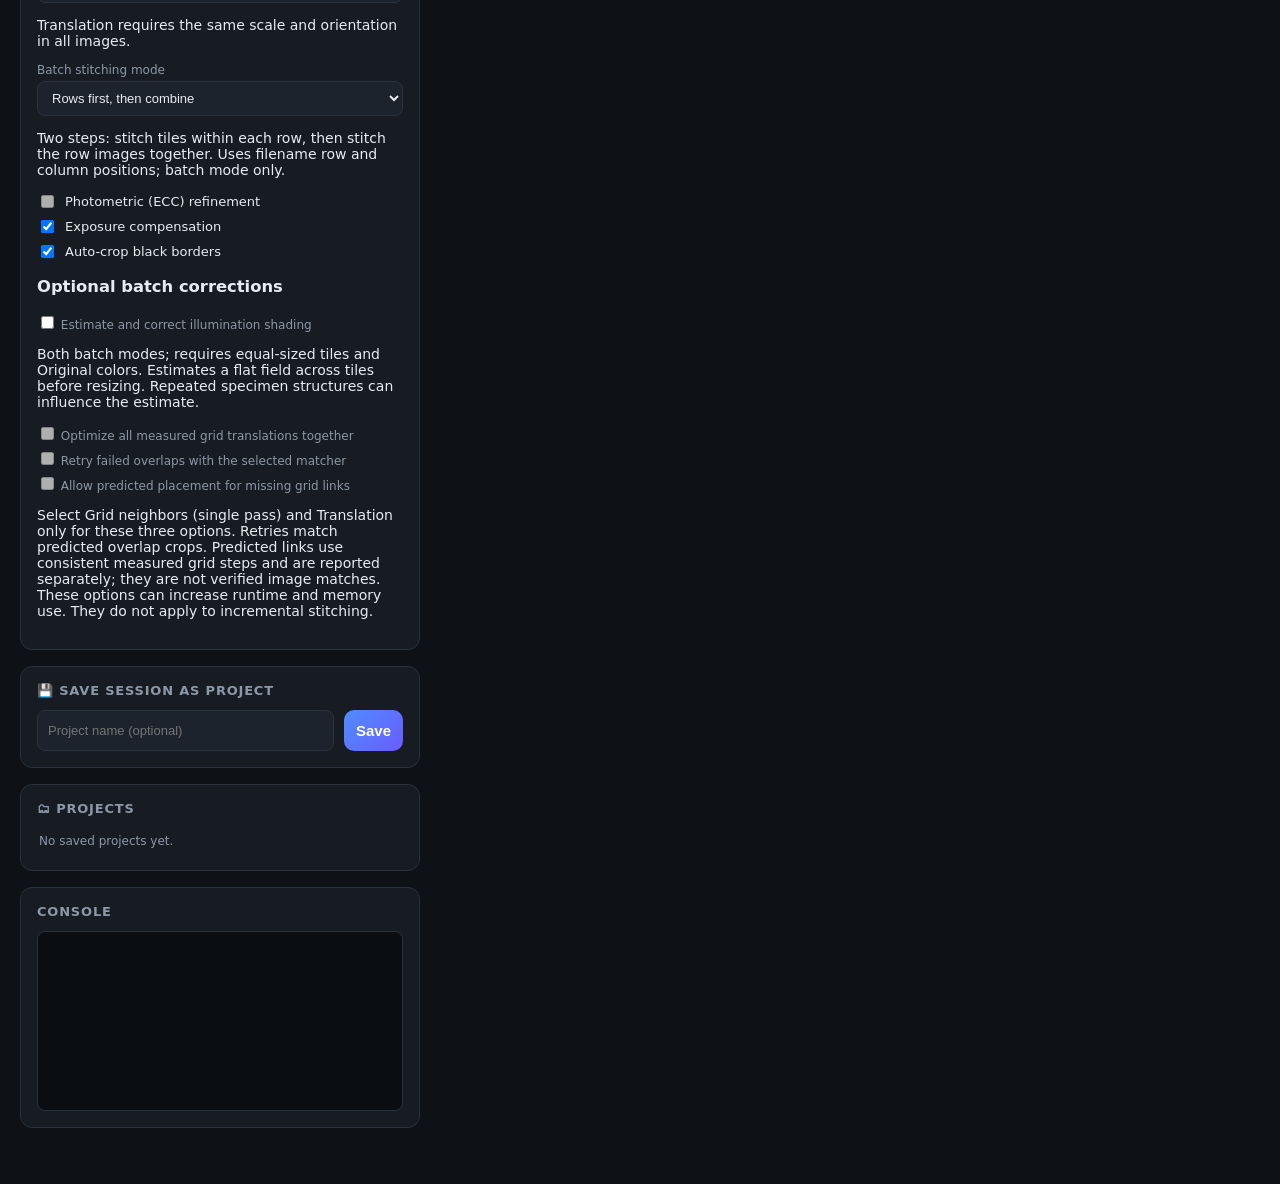
==== commit 6fc6abee: "new stitching" ====
--- a/static/index.html
+++ b/static/index.html
@@ -169,6 +169,15 @@
         <label class="check"><input type="checkbox" id="refine" /> Photometric (ECC) refinement</label>
         <label class="check"><input type="checkbox" id="exposure" checked /> Exposure compensation</label>
         <label class="check"><input type="checkbox" id="crop" checked /> Auto-crop black borders</label>
+        <div class="field">
+          <h3>Optional batch corrections</h3>
+          <label class="check"><input type="checkbox" id="flatfield" /> Estimate and correct illumination shading</label>
+          <p class="muted">Both batch modes; requires equal-sized tiles and Original colors. Estimates a flat field across tiles before resizing. Repeated specimen structures can influence the estimate.</p>
+          <label class="check"><input type="checkbox" id="global-adjustment" /> Optimize all measured grid translations together</label>
+          <label class="check"><input type="checkbox" id="guided-retry" /> Retry failed overlaps with the selected matcher</label>
+          <label class="check"><input type="checkbox" id="grid-priors" /> Allow predicted placement for missing grid links</label>
+          <p class="muted" id="grid-corrections-hint">Select Grid neighbors (single pass) and Translation only for these three options. Retries match predicted overlap crops. Predicted links use consistent measured grid steps and are reported separately; they are not verified image matches. These options can increase runtime and memory use. They do not apply to incremental stitching.</p>
+        </div>
         <input type="hidden" id="sinkhorn-iterations" value="50" />
       </div>
 
